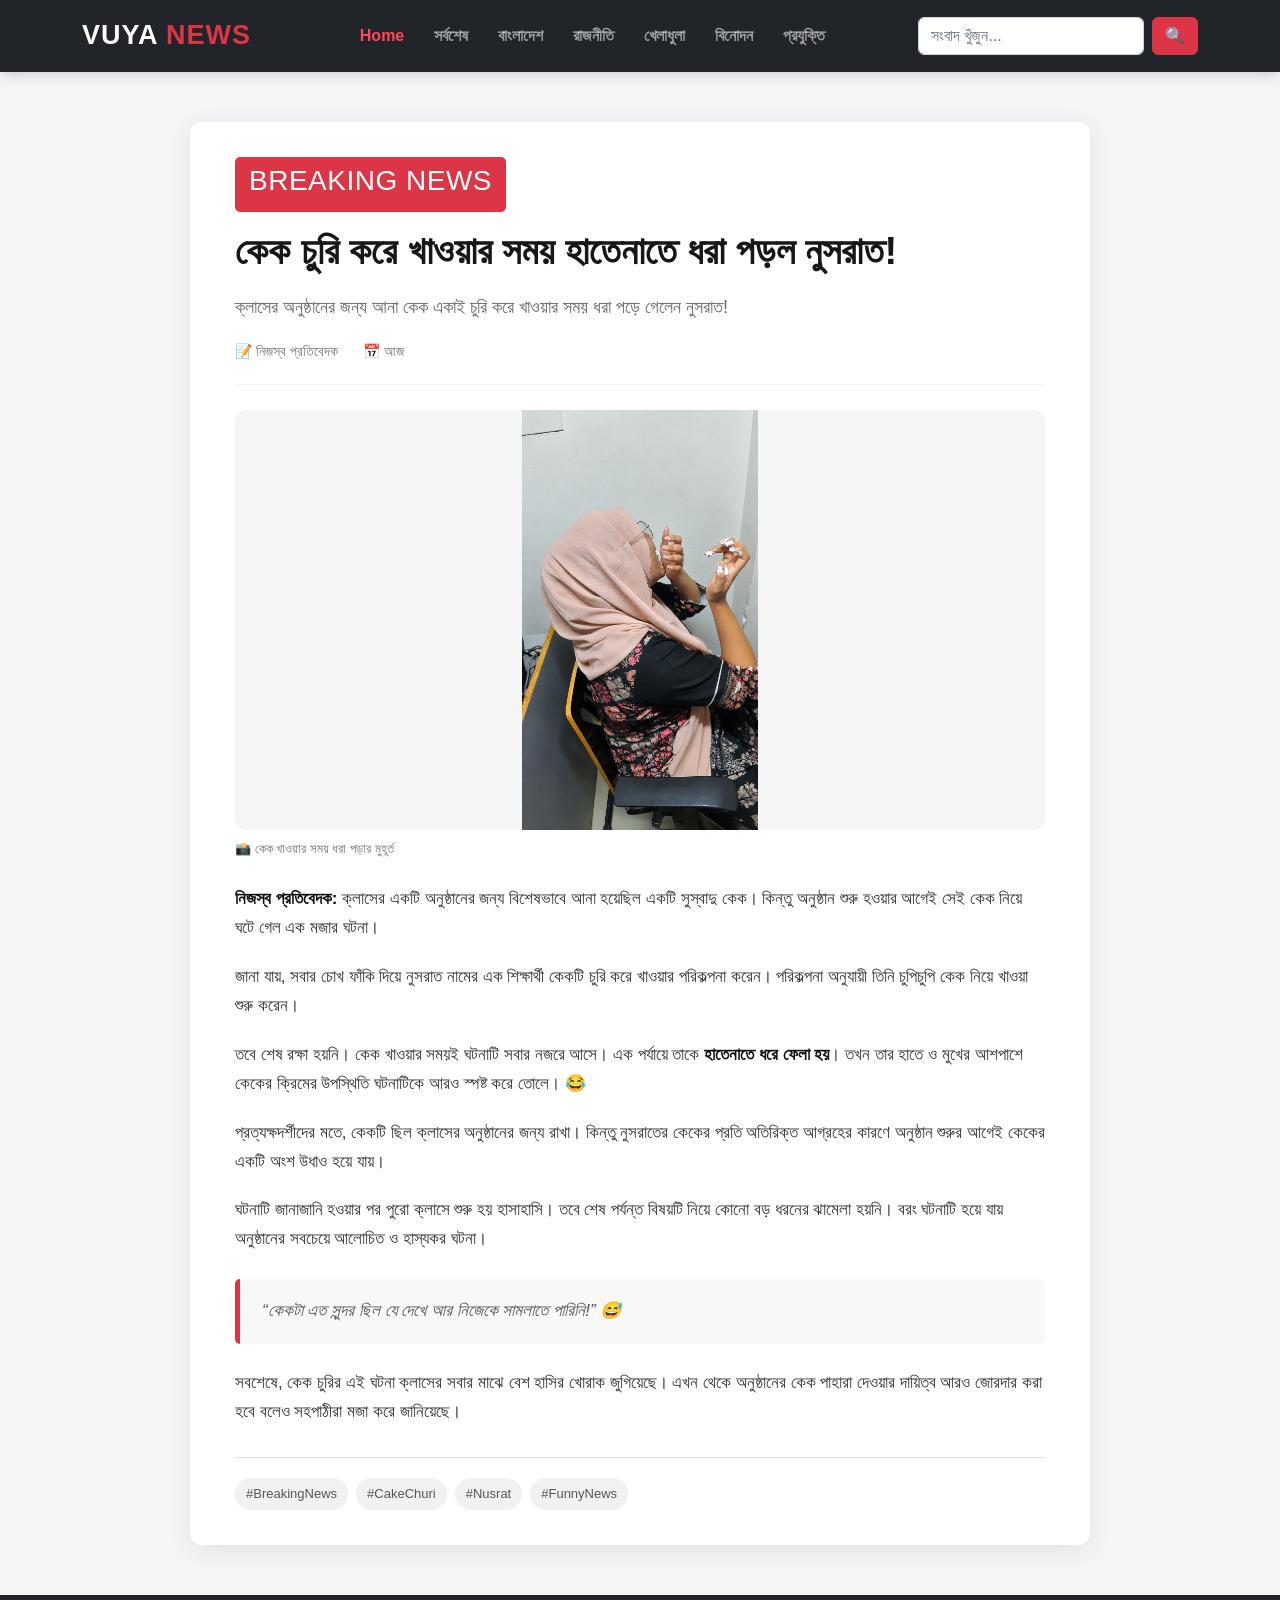
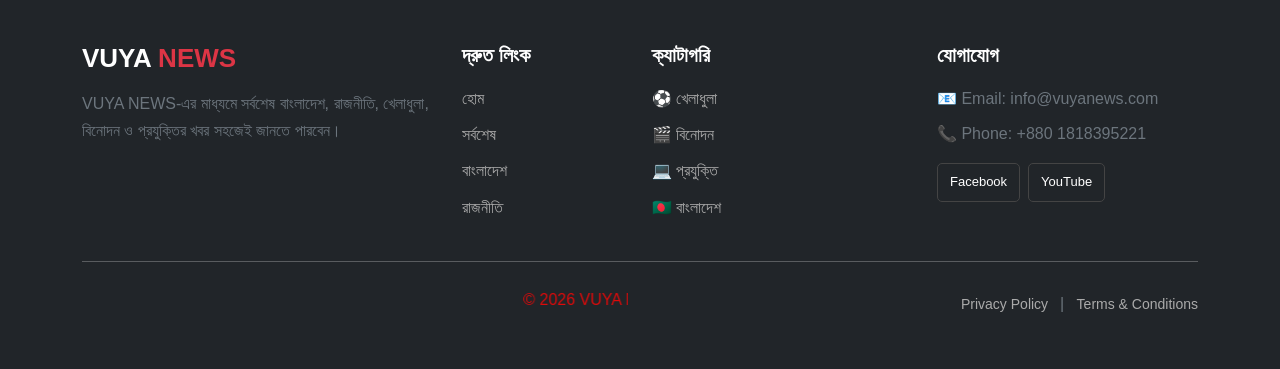
==== index.html @ 9fe97aab "Upload VUYA NEWS website" ====
<!DOCTYPE html>
<html lang="bn">

<head>
    <meta charset="UTF-8">
    <meta name="viewport" content="width=device-width, initial-scale=1.0">

    <title>VUYA NEWS</title>

    <!-- Bootstrap CSS -->
    <link rel="stylesheet" href="/CSS/bootstrap.min.css">
    <!-- CSS -->
    <link rel="stylesheet" href="/CSS/style.css">
</head>

<body>

<!-- ================= NAVBAR ================= -->

<nav class="navbar navbar-expand-lg bg-dark navbar-dark">
    <div class="container">

        <!-- Logo -->
        <a class="navbar-brand logo" href="index.html">
            VUYA <span>NEWS</span>
        </a>

        <!-- Mobile Button -->
        <button class="navbar-toggler" type="button"
            data-bs-toggle="collapse"
            data-bs-target="#navbarMenu">
            <span class="navbar-toggler-icon"></span>
        </button>

        <!-- Menu -->
        <div class="collapse navbar-collapse" id="navbarMenu">

            <ul class="navbar-nav mx-auto text-center">

                <li class="nav-item">
                    <a class="nav-link active" href="index.html">Home</a>
                </li>

                <li class="nav-item">
                    <a class="nav-link" href="latest news.html">সর্বশেষ</a>
                </li>

                <li class="nav-item">
                    <a class="nav-link" href="Bangladesh.html">বাংলাদেশ</a>
                </li>

                <li class="nav-item">
                    <a class="nav-link" href="রাজনীতি.html">রাজনীতি</a>
                </li>

                <li class="nav-item">
                    <a class="nav-link" href="খেলাধুলা.html">খেলাধুলা</a>
                </li>

                <li class="nav-item">
                    <a class="nav-link" href="বিনোদন.html">বিনোদন</a>
                </li>

                <li class="nav-item">
                    <a class="nav-link" href="প্রযুক্তি.html">প্রযুক্তি</a>
                </li>

            </ul>

            <!-- Search -->
            <form class="d-flex" onsubmit="searchNews(event)">
                <input id="searchBox"
                    class="form-control me-2"
                    type="search"
                    placeholder="সংবাদ খুঁজুন...">

                <button class="btn btn-danger" type="submit">
                    🔍
                </button>
            </form>

        </div>
    </div>
</nav>




<!-- ================= BREAKING NEWS ARTICLE ================= -->

<section class="news-section">

    <article class="news-article">

        <!-- Breaking News -->
        <div class="breaking-badge text-center">
            <h3> BREAKING NEWS </h3>
        </div>

        

        <!-- Title -->
        <h1 class="article-title">
            কেক চুরি করে খাওয়ার সময় হাতেনাতে ধরা পড়ল নুসরাত!
        </h1>

        <!-- Subtitle -->
        <p class="article-subtitle">
            ক্লাসের অনুষ্ঠানের জন্য আনা কেক একাই চুরি করে খাওয়ার সময় ধরা পড়ে গেলেন নুসরাত!
        </p>

        <!-- Author / Date -->
        <div class="article-meta">
            <span>📝 নিজস্ব প্রতিবেদক</span>
            <span>📅 আজ</span>
        </div>

        <hr>

        <!-- ================= ARTICLE IMAGE ================= -->

        <div class="article-image">
            <img src="/Image/image8.png"
                 alt="কেক চুরি করে খাওয়ার সময় নুসরাত"
                 class="news-photo">
        </div>

        <!-- Image Caption -->
        <div class="image-caption">
            📸 কেক খাওয়ার সময় ধরা পড়ার মুহূর্ত
        </div>

        <!-- ================= ARTICLE CONTENT ================= -->

        <div class="article-content">

            <p>
                <strong>নিজস্ব প্রতিবেদক:</strong>
                ক্লাসের একটি অনুষ্ঠানের জন্য বিশেষভাবে আনা হয়েছিল একটি সুস্বাদু কেক।
                কিন্তু অনুষ্ঠান শুরু হওয়ার আগেই সেই কেক নিয়ে ঘটে গেল এক মজার ঘটনা।
            </p>

            <p>
                জানা যায়, সবার চোখ ফাঁকি দিয়ে নুসরাত নামের এক শিক্ষার্থী
                কেকটি চুরি করে খাওয়ার পরিকল্পনা করেন। পরিকল্পনা অনুযায়ী
                তিনি চুপিচুপি কেক নিয়ে খাওয়া শুরু করেন।
            </p>

            <p>
                তবে শেষ রক্ষা হয়নি। কেক খাওয়ার সময়ই ঘটনাটি সবার নজরে আসে।
                এক পর্যায়ে তাকে <strong>হাতেনাতে ধরে ফেলা হয়</strong>।
                তখন তার হাতে ও মুখের আশপাশে কেকের ক্রিমের উপস্থিতি
                ঘটনাটিকে আরও স্পষ্ট করে তোলে। 😂
            </p>

            <p>
                প্রত্যক্ষদর্শীদের মতে, কেকটি ছিল ক্লাসের অনুষ্ঠানের জন্য রাখা।
                কিন্তু নুসরাতের কেকের প্রতি অতিরিক্ত আগ্রহের কারণে
                অনুষ্ঠান শুরুর আগেই কেকের একটি অংশ উধাও হয়ে যায়।
            </p>

            <p>
                ঘটনাটি জানাজানি হওয়ার পর পুরো ক্লাসে শুরু হয় হাসাহাসি।
                তবে শেষ পর্যন্ত বিষয়টি নিয়ে কোনো বড় ধরনের ঝামেলা হয়নি।
                বরং ঘটনাটি হয়ে যায় অনুষ্ঠানের সবচেয়ে আলোচিত ও হাস্যকর ঘটনা।
            </p>

            <blockquote>
                “কেকটা এত সুন্দর ছিল যে দেখে আর নিজেকে সামলাতে পারিনি!” 😅
            </blockquote>

            <p>
                সবশেষে, কেক চুরির এই ঘটনা ক্লাসের সবার মাঝে
                বেশ হাসির খোরাক জুগিয়েছে। এখন থেকে অনুষ্ঠানের কেক
                পাহারা দেওয়ার দায়িত্ব আরও জোরদার করা হবে বলেও
                সহপাঠীরা মজা করে জানিয়েছে।
            </p>

        </div>

        <!-- Tags -->
        <div class="article-tags">
            <span>#BreakingNews</span>
            <span>#CakeChuri</span>
            <span>#Nusrat</span>
            <span>#FunnyNews</span>
        </div>

    </article>

</section>



<!-- ================= FOOTER ================= -->

<footer class="news-footer bg-dark text-white mt-5">

    <div class="container py-5">

        <div class="row g-4">

            <!-- About -->
            <div class="col-lg-4 col-md-6">
                <h3 class="footer-logo">
                    VUYA <span>NEWS</span>
                </h3>

                <p class="text-secondary mt-3">
                    VUYA NEWS-এর মাধ্যমে সর্বশেষ বাংলাদেশ,
                    রাজনীতি, খেলাধুলা, বিনোদন ও প্রযুক্তির
                    খবর সহজেই জানতে পারবেন।
                </p>
            </div>

            <!-- Quick Links -->
            <div class="col-lg-2 col-md-6">
                <h5 class="footer-title">দ্রুত লিংক</h5>

                <ul class="footer-links list-unstyled">
                    <li><a href="index.html">হোম</a></li>
                    <li><a href="latest news.html">সর্বশেষ</a></li>
                    <li><a href="Bangladesh.html">বাংলাদেশ</a></li>
                    <li><a href="রাজনীতি.html">রাজনীতি</a></li>
                </ul>
            </div>

            <!-- Categories -->
            <div class="col-lg-3 col-md-6">
                <h5 class="footer-title">ক্যাটাগরি</h5>

                <ul class="footer-links list-unstyled">
                    <li><a href="খেলাধুলা.html">⚽ খেলাধুলা</a></li>
                    <li><a href="বিনোদন.html">🎬 বিনোদন</a></li>
                    <li><a href="প্রযুক্তি.html">💻 প্রযুক্তি</a></li>
                    <li><a href="Bangladesh.html">🇧🇩 বাংলাদেশ</a></li>
                </ul>
            </div>

            <!-- Contact -->
            <div class="col-lg-3 col-md-6">
                <h5 class="footer-title">যোগাযোগ</h5>

                <p class="text-secondary mb-2">
                    📧 Email: info@vuyanews.com
                </p>

                <p class="text-secondary mb-2">
                    📞 Phone: +880 1818395221
                </p>

                <div class="social-links mt-3">
                    <a href="#" class="social-btn">Facebook</a>
                    <a href="#" class="social-btn">YouTube</a>
                </div>
            </div>

        </div>

        <hr class="border-secondary my-4">

        <!-- Bottom Footer -->
        <div class="row align-items-center">

            <div class="col-md-6 text-center text-md-start">
                <p class="mb-0 text-secondary">
                   <marquee behavior="" direction="" class="gh">© 2026 VUYA NEWS. All Rights Reserved.</marquee> 
                </p>
            </div>

            <div class="col-md-6 text-center text-md-end mt-2 mt-md-0">
                <a href="#" class="footer-bottom-link">
                    Privacy Policy
                </a>

                <span class="text-secondary mx-2">|</span>

                <a href="#" class="footer-bottom-link">
                    Terms & Conditions
                </a>
            </div>

        </div>

    </div>

</footer>


<!-- ================= JS ================= -->

<script src="/JS/script.js"></script>

<!-- Bootstrap JS -->
<script src="/JS/bootstrap.bundle.min.js"></script>

</body>
</html>
---- CSS/style.css ----
/* =====================================================
   VUYA NEWS - PROFESSIONAL NEWS WEBSITE CSS
   ===================================================== */

* {
    margin: 0;
    padding: 0;
    box-sizing: border-box;
}

body {
    font-family: Arial, "Noto Sans Bengali", sans-serif;
    background: #f4f5f7;
    color: #222;
    line-height: 1.7;
}


/* =====================================================
   NAVBAR
   ===================================================== */

.navbar {
    min-height: 70px;
    box-shadow: 0 2px 12px rgba(0, 0, 0, 0.18);
}

.logo {
    font-size: 27px;
    font-weight: 800;
    letter-spacing: 1px;
}

.logo span {
    color: #dc3545;
}

.navbar-nav {
    gap: 4px;
}

.nav-link {
    font-weight: 600;
    padding: 10px 13px !important;
    transition: 0.3s ease;
}

.nav-link:hover {
    color: #ff4757 !important;
}

.nav-link.active {
    color: #ff4757 !important;
}


/* Search */

.navbar .form-control {
    min-width: 190px;
    border-radius: 6px;
}

.navbar .btn {
    border-radius: 6px;
}


/* =====================================================
   NEWS SECTION
   ===================================================== */

.news-section {
    width: 100%;
    padding: 50px 15px;
}

.news-article {
    max-width: 900px;
    margin: 0 auto;
    background: #ffffff;
    padding: 35px 45px;
    border-radius: 12px;
    box-shadow: 0 5px 25px rgba(0, 0, 0, 0.08);
}


/* =====================================================
   BREAKING NEWS
   ===================================================== */

.breaking-badge {
    display: inline-block;
    background: #dc3545;
    color: #fff;
    padding: 7px 14px;
    border-radius: 5px;
    font-size: 13px;
    font-weight: 700;
    letter-spacing: 0.5px;
    margin-bottom: 15px;
}


/* =====================================================
   CATEGORY
   ===================================================== */

.news-category {
    display: inline-block;
    color: #dc3545;
    font-size: 15px;
    font-weight: 700;
    margin-bottom: 12px;
}


/* =====================================================
   ARTICLE TITLE
   ===================================================== */

.article-title {
    font-size: 38px;
    line-height: 1.3;
    font-weight: 800;
    color: #171717;
    margin-bottom: 15px;
}


/* =====================================================
   ARTICLE SUBTITLE
   ===================================================== */

.article-subtitle {
    font-size: 18px;
    color: #666;
    line-height: 1.7;
    margin-bottom: 18px;
}


/* =====================================================
   META
   ===================================================== */

.article-meta {
    display: flex;
    gap: 25px;
    flex-wrap: wrap;
    color: #777;
    font-size: 14px;
    margin-bottom: 10px;
}

.news-article hr {
    border: 0;
    border-top: 1px solid #ddd;
    margin: 20px 0 25px;
}


/* =====================================================
   ARTICLE IMAGE
   ===================================================== */

.article-image {
    width: 100%;
    margin: 0 auto;
    overflow: hidden;
    border-radius: 10px;
}

.news-photo {
    width: 100%;
    height: 430px;
    object-fit: cover;
    object-position: center;
    display: block;
    border-radius: 10px;
}


/* =====================================================
   IMAGE CAPTION
   ===================================================== */

.image-caption {
    font-size: 13px;
    color: #777;
    margin-top: 8px;
    margin-bottom: 25px;
    text-align: left;
}


/* =====================================================
   ARTICLE CONTENT
   ===================================================== */

.article-content {
    font-size: 17px;
    color: #333;
}

.article-content p {
    margin-bottom: 20px;
}

.article-content strong {
    color: #111;
}


/* =====================================================
   BLOCKQUOTE
   ===================================================== */

.article-content blockquote {
    margin: 25px 0;
    padding: 18px 22px;
    border-left: 5px solid #dc3545;
    background: #f8f8f8;
    color: #555;
    font-size: 17px;
    font-style: italic;
    border-radius: 5px;
}


/* =====================================================
   TAGS
   ===================================================== */

.article-tags {
    display: flex;
    flex-wrap: wrap;
    gap: 8px;
    margin-top: 30px;
    padding-top: 20px;
    border-top: 1px solid #ddd;
}

.article-tags span {
    background: #f1f1f1;
    color: #555;
    padding: 5px 11px;
    border-radius: 20px;
    font-size: 13px;
    transition: 0.3s ease;
}

.article-tags span:hover {
    background: #dc3545;
    color: #fff;
}


/* =====================================================
   FOOTER
   ===================================================== */

.news-footer {
    margin-top: 0 !important;
}

.footer-logo {
    font-size: 26px;
    font-weight: 800;
}

.footer-logo span {
    color: #dc3545;
}

.footer-title {
    font-weight: 700;
    margin-bottom: 18px;
}

.footer-links li {
    margin-bottom: 9px;
}

.footer-links a {
    color: #aaa;
    text-decoration: none;
    transition: 0.3s ease;
}

.footer-links a:hover {
    color: #fff;
    padding-left: 4px;
}


/* =====================================================
   SOCIAL BUTTON
   ===================================================== */

.social-links {
    display: flex;
    flex-wrap: wrap;
    gap: 8px;
}

.social-btn {
    display: inline-block;
    text-decoration: none;
    color: #fff;
    background: #212529;
    border: 1px solid #444;
    padding: 7px 12px;
    border-radius: 5px;
    font-size: 13px;
    transition: 0.3s ease;
}

.social-btn:hover {
    background: #dc3545;
    color: #fff;
}


/* =====================================================
   FOOTER BOTTOM
   ===================================================== */

.footer-bottom-link {
    color: #aaa;
    text-decoration: none;
    font-size: 14px;
}

.footer-bottom-link:hover {
    color: #fff;
}

.gh {
    color: #aaa;
}


/* =====================================================
   TABLET
   ===================================================== */

@media (max-width: 992px) {

    .news-section {
        padding: 35px 15px;
    }

    .news-article {
        padding: 30px;
    }

    .article-title {
        font-size: 32px;
    }

    .news-photo {
        height: 380px;
    }

}


/* =====================================================
   MOBILE
   ===================================================== */

@media (max-width: 768px) {

    .navbar-nav {
        gap: 0;
        margin-top: 10px;
    }

    .navbar .form-control {
        min-width: 0;
        width: 100%;
    }

    .navbar form {
        margin-top: 12px;
        margin-bottom: 10px;
    }

    .news-section {
        padding: 25px 10px;
    }

    .news-article {
        padding: 22px 18px;
        border-radius: 8px;
    }

    .breaking-badge {
        font-size: 12px;
        padding: 6px 11px;
    }

    .article-title {
        font-size: 27px;
        line-height: 1.35;
    }

    .article-subtitle {
        font-size: 16px;
    }

    .article-meta {
        gap: 12px;
        font-size: 13px;
    }

    .news-photo {
        height: 280px;
    }

    .article-content {
        font-size: 16px;
    }

}

.gh{
    color: #dd0b0b;
}


/* =====================================================
   SMALL MOBILE
   ===================================================== */

@media (max-width: 480px) {

    .logo {
        font-size: 23px;
    }

    .news-article {
        padding: 18px 14px;
    }

    .article-title {
        font-size: 23px;
    }

    .article-subtitle {
        font-size: 15px;
    }

    .news-photo {
        height: 230px;
    }

    .article-content {
        font-size: 15px;
    }

    .article-content blockquote {
        font-size: 15px;
        padding: 14px 16px;
    }

    .article-tags span {
        font-size: 12px;
    }

}



/* ================= NEWS ARTICLE PHOTO ================= */

.news-photo {
    width: 100%;
    max-width: 100%;
    height: 420px;
    object-fit: cover;
    object-position: center;
    display: block;
    border-radius: 10px;
}

/* Mobile */
@media (max-width: 768px) {
    .news-photo {
        height: 260px;
    }
}

/* Small Mobile */
@media (max-width: 480px) {
    .news-photo {
        height: 220px;
    }
}


.news-photo {
    width: 100%;
    height: 420px;
    object-fit: contain;
    object-position: center;
    display: block;
    background: #f5f5f5;
    border-radius: 10px;
}
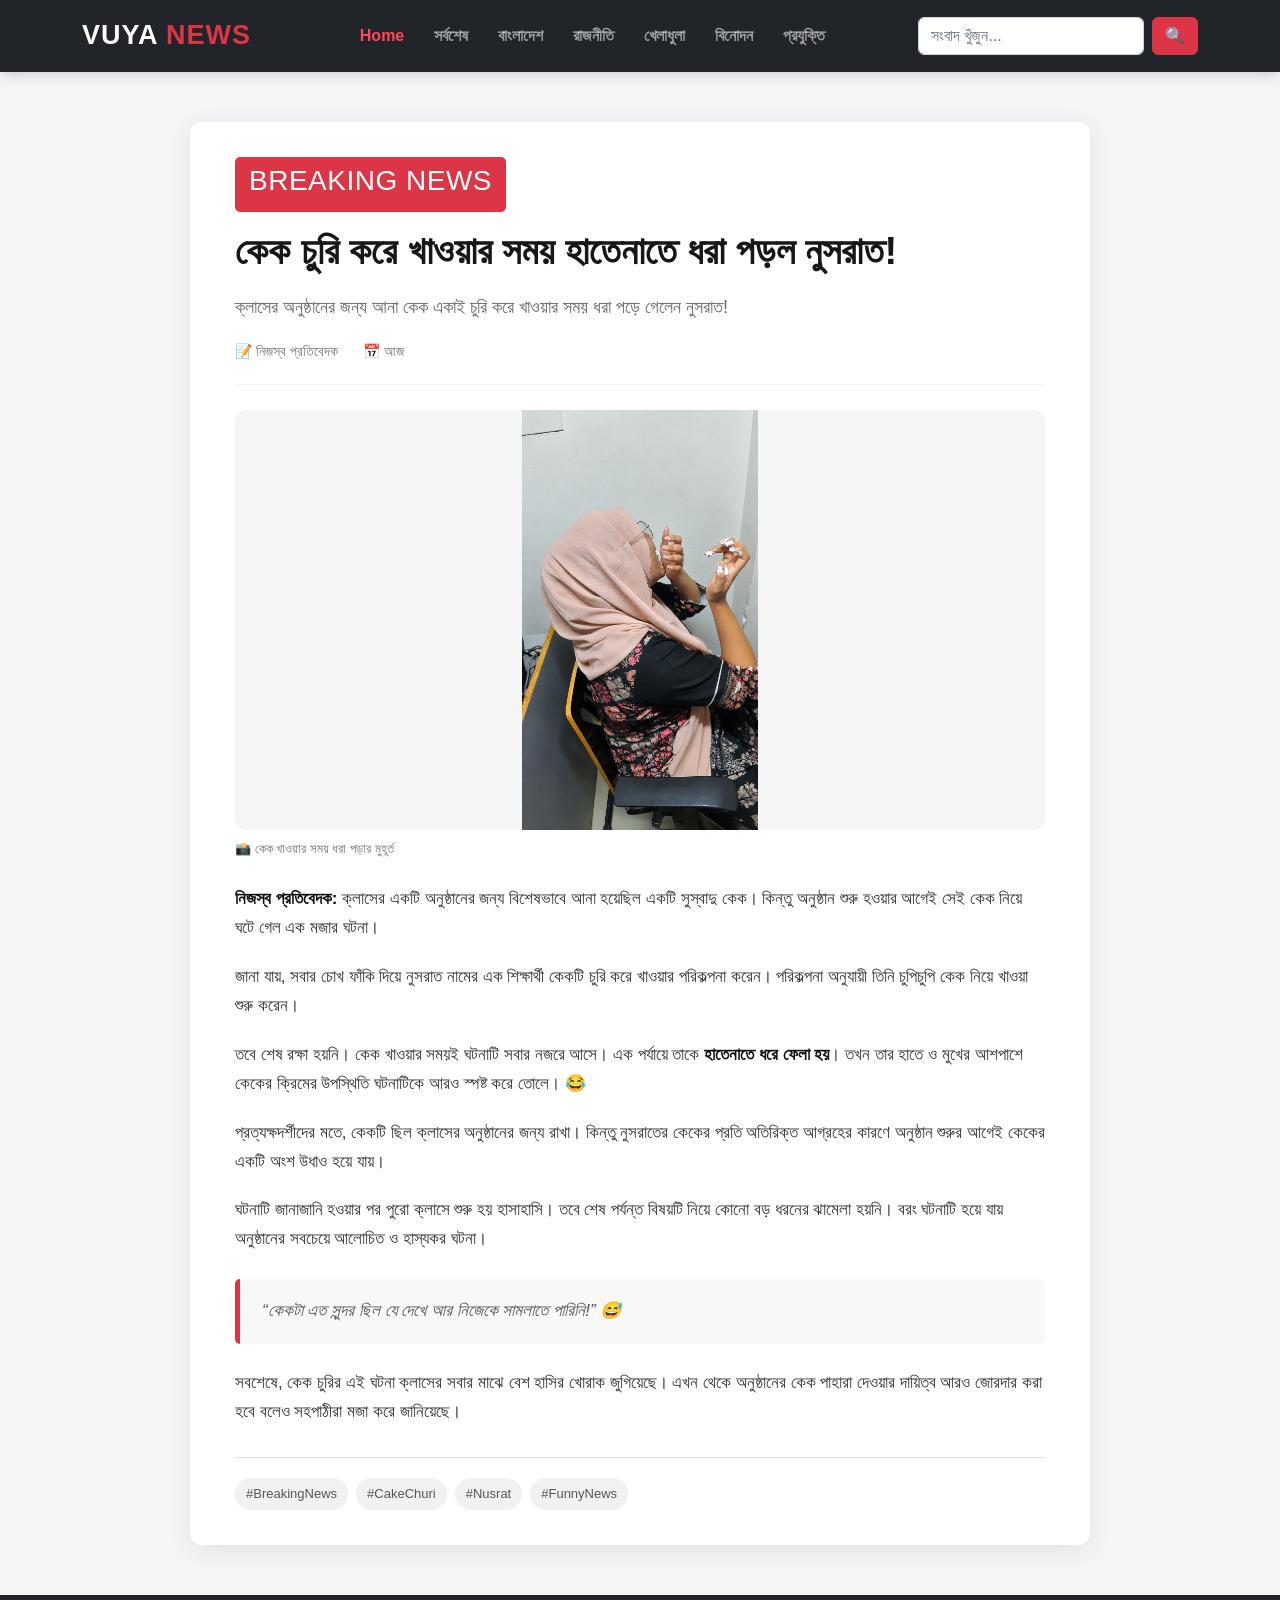
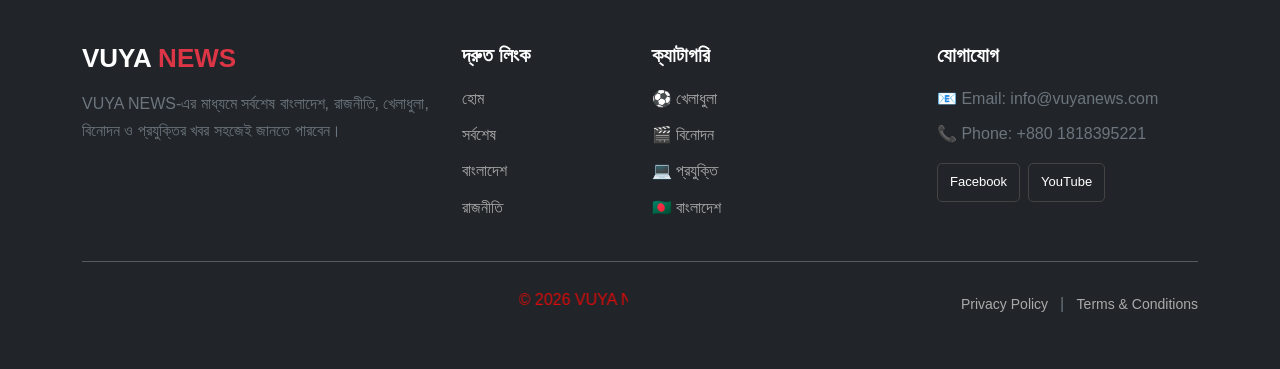
==== commit 2527d15a: "Update index.html" ====
--- a/index.html
+++ b/index.html
@@ -8,9 +8,9 @@
     <title>VUYA NEWS</title>
 
     <!-- Bootstrap CSS -->
-    <link rel="stylesheet" href="/CSS/bootstrap.min.css">
+    <link rel="stylesheet" href="CSS/bootstrap.min.css">
     <!-- CSS -->
-    <link rel="stylesheet" href="/CSS/style.css">
+    <link rel="stylesheet" href="CSS/style.css">
 </head>
 
 <body>
@@ -120,7 +120,7 @@
         <!-- ================= ARTICLE IMAGE ================= -->
 
         <div class="article-image">
-            <img src="/Image/image8.png"
+            <img src="Image/image8.png"
                  alt="কেক চুরি করে খাওয়ার সময় নুসরাত"
                  class="news-photo">
         </div>
@@ -289,10 +289,10 @@
 
 <!-- ================= JS ================= -->
 
-<script src="/JS/script.js"></script>
+<script src="JS/script.js"></script>
 
 <!-- Bootstrap JS -->
-<script src="/JS/bootstrap.bundle.min.js"></script>
+<script src="JS/bootstrap.bundle.min.js"></script>
 
 </body>
-</html>+</html>
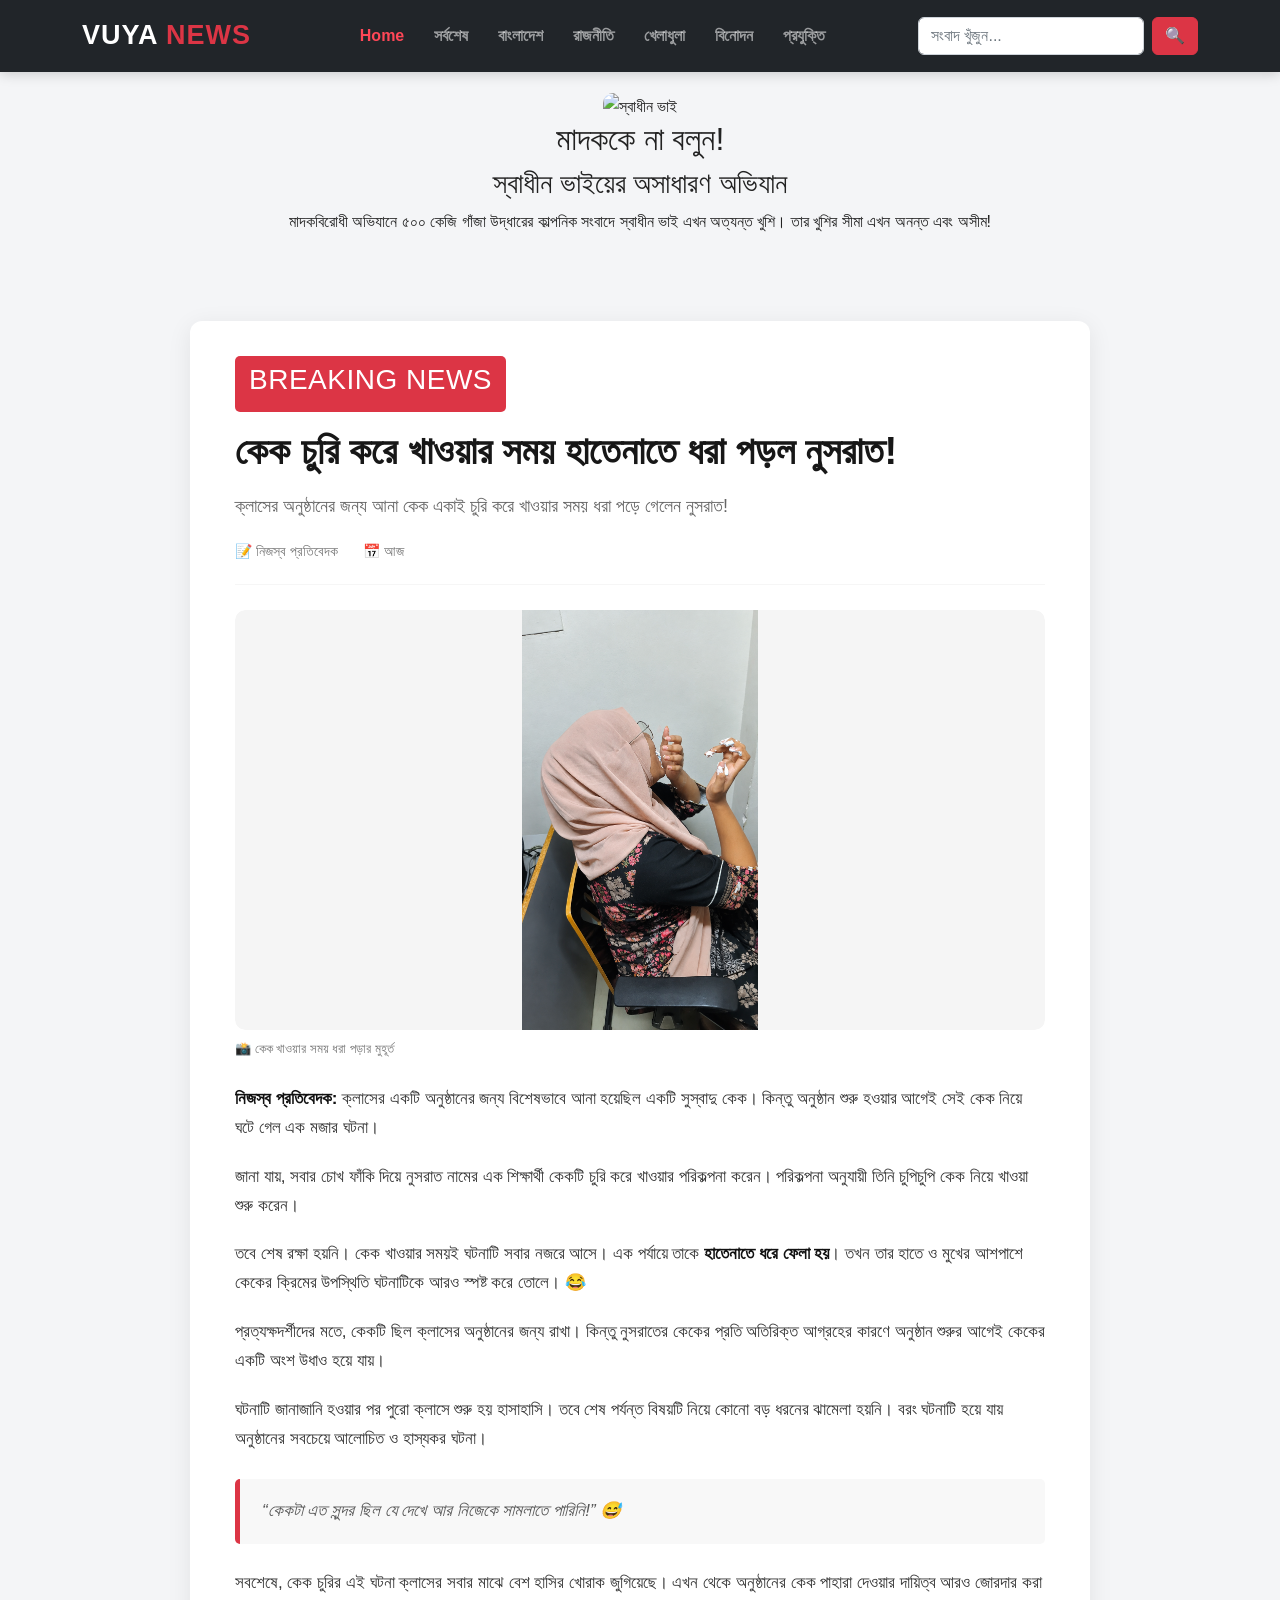
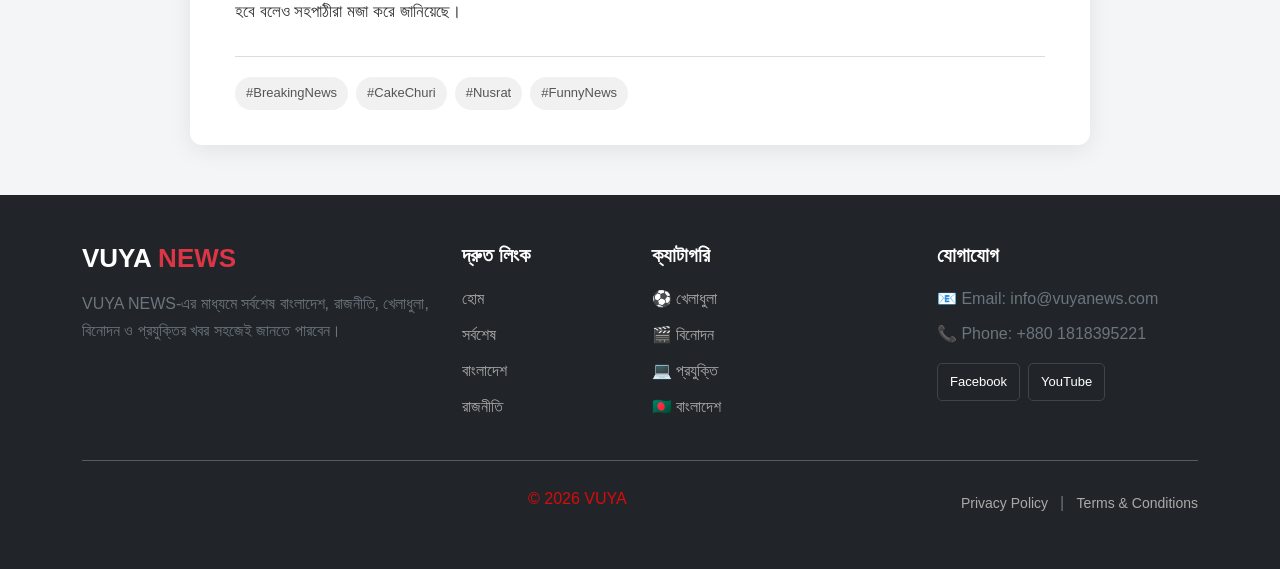
==== commit 0404f7d4: "Update index.html" ====
--- a/index.html
+++ b/index.html
@@ -85,6 +85,25 @@
 
 
 
+    <div style="text-align: center; padding: 20px;">
+
+        <img src="sadin.jpg"
+             alt="স্বাধীন ভাই"
+             style="width: 100%; max-width: 500px; border-radius: 10px;">
+
+        <h2>মাদককে না বলুন!</h2>
+
+        <h3>স্বাধীন ভাইয়ের অসাধারণ অভিযান</h3>
+
+        <p>
+            মাদকবিরোধী অভিযানে ৫০০ কেজি গাঁজা উদ্ধারের
+            কাল্পনিক সংবাদে স্বাধীন ভাই এখন অত্যন্ত খুশি।
+            তার খুশির সীমা এখন অনন্ত এবং অসীম!
+        </p>
+
+    </div>
+
+
 
 <!-- ================= BREAKING NEWS ARTICLE ================= -->
 
